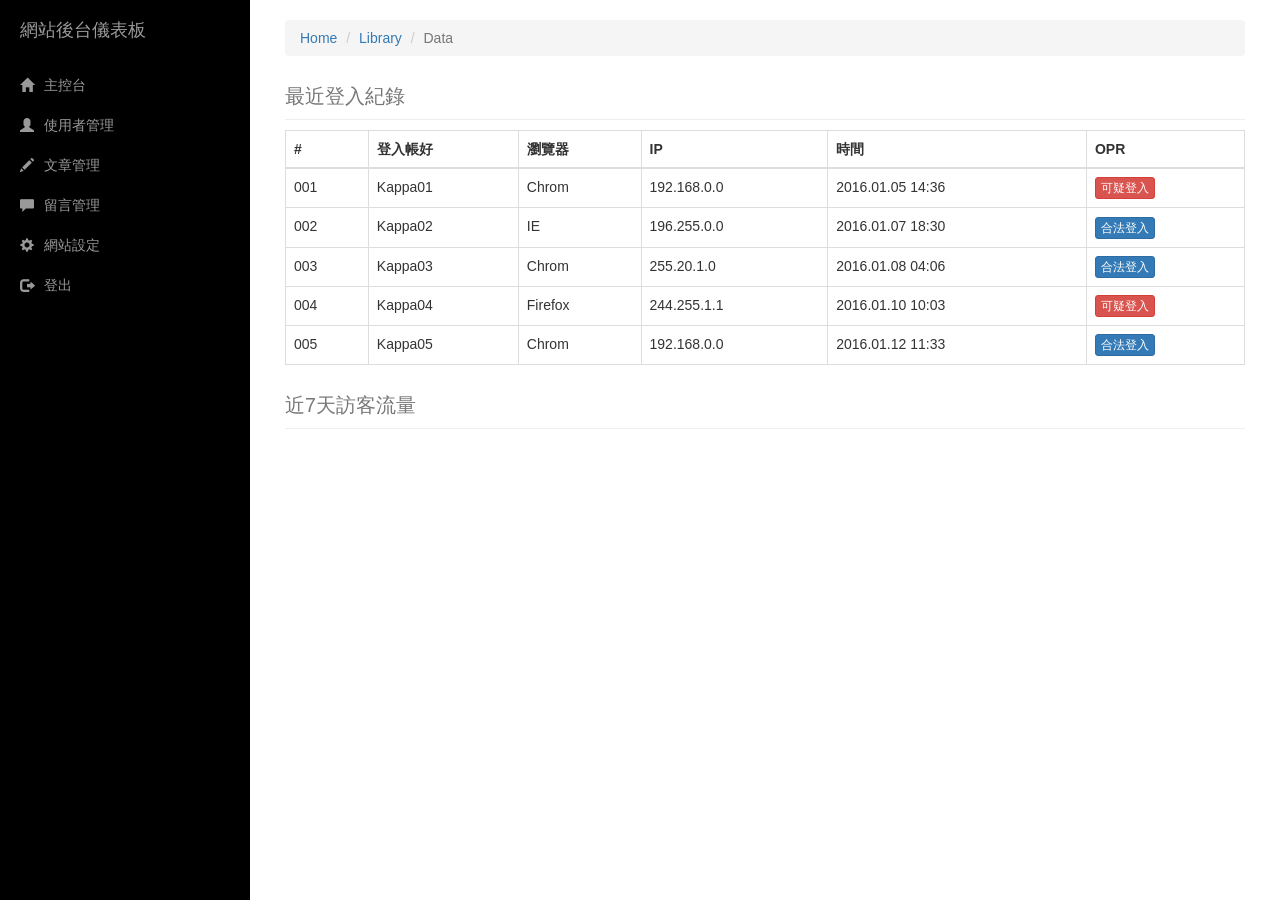
==== WebSiteBackground.html @ 118070db "first commit" ====
<!DOCTYPE html>
<html>
    <head>
        <meta charset="UTF-8">

        <!--RWD Meta-->
        <meta http-equiv="X-UA-Compatible" content="IE=edge">
        <meta name="viewport" content="width=device-width, initial-scale=1">
        <meta name="description" content="">
        <meta name="author" content="">

        <title>WebSiteBackground</title>

        <!--Bootstrap-->
        <link rel="stylesheet" href="assets/bootstrap-3.3.7/css/bootstrap.min.css">
        <script src="assets/bootstrap-3.3.7/js/bootstrap.js"></script>

        <!--CSS-->
        <!--<link rel="stylesheet" href="assets/css/reset.min.css">-->
        <link rel="stylesheet" href="assets/css/simple-sidebar.css">
        <link rel="stylesheet" href="assets/css/WebSiteBackground.css">

        <!--jQuery-->
        <script src="assets/jquery/jquery-3.1.1.min.js"></script>

        <!--JavaScript-->
        <script src="assets/js/WebSiteBackground.min.js"></script>

        <!--Highcharts-->
        <script src="https://code.highcharts.com/highcharts.js"></script>
        <script src="https://code.highcharts.com/modules/exporting.js"></script>

    </head>
    <body>
        <div id="wrapper">

            <!-- Sidebar -->
            <div id="sidebar-wrapper">
                <ul class="sidebar-nav">
                    <li class="sidebar-brand">
                        <a href="#"> 網站後台儀表板</a>
                    </li>
                    <li>
                        <a href="#"><span class="glyphicon glyphicon-home"></span>主控台</a>
                    </li>
                    <li>
                        <a href="#"><span class="glyphicon glyphicon-user"></span>使用者管理</a>
                    </li>
                    <li>
                        <a href="#"><span class="glyphicon glyphicon-pencil"></span>文章管理</a>
                    </li>
                    <li>
                        <a href="#"><span class="glyphicon glyphicon-comment"></span>留言管理</a>
                    </li>
                    <li>
                        <a href="#"><span class="glyphicon glyphicon-cog"></span>網站設定</a>
                    </li>
                    <li>
                        <a href="#"><span class="glyphicon glyphicon-log-out"></span>登出</a>
                    </li>
                </ul>
            </div>
            <!-- /#sidebar-wrapper -->

            <!-- Page Content -->
            <div id="page-content-wrapper">
                <div class="container-fluid">

                    <div class="row">
                        <div class="col-lg-12">
                            <ol class="breadcrumb">
                                <li><a href="#">Home</a></li>
                                <li><a href="#">Library</a></li>
                                <li class="active">Data</li>
                            </ol>
                        </div>
                    </div>

                    <div class="row">
                        <div class="col-md-12">
                            <div class="page-header">
                                <h2><small>最近登入紀錄</small></h2>
                            </div>
                        </div>
                    </div>

                    <div class="row">
                        <div class="col-md-12">
                            <table class="table table-bordered">

                                <thead>
                                    <tr>
                                        <th>#</th>
                                        <th>登入帳好</th>
                                        <th>瀏覽器</th>
                                        <th>IP</th>
                                        <th>時間</th>
                                        <th>OPR</th>
                                    </tr>
                                </thead>

                                <tbody>

                                    <tr>
                                        <td>001</td>
                                        <td>Kappa01</td>
                                        <td>Chrom</td>
                                        <td>192.168.0.0</td>
                                        <td>2016.01.05 14:36</td>
                                        <td>
                                            <button class="btn btn-danger btn-xs">可疑登入</button>
                                        </td>
                                    </tr>

                                    <tr>
                                        <td>002</td>
                                        <td>Kappa02</td>
                                        <td>IE</td>
                                        <td>196.255.0.0</td>
                                        <td>2016.01.07 18:30</td>
                                        <td>
                                            <button class="btn btn-primary btn-xs">合法登入</button>
                                        </td>
                                    </tr>

                                    <tr>
                                        <td>003</td>
                                        <td>Kappa03</td>
                                        <td>Chrom</td>
                                        <td>255.20.1.0</td>
                                        <td>2016.01.08 04:06</td>
                                        <td>
                                            <button class="btn btn-primary btn-xs">合法登入</button>
                                        </td>
                                    </tr>

                                    <tr>
                                        <td>004</td>
                                        <td>Kappa04</td>
                                        <td>Firefox</td>
                                        <td>244.255.1.1</td>
                                        <td>2016.01.10 10:03</td>
                                        <td>
                                            <button class="btn btn-danger btn-xs">可疑登入</button>
                                        </td>
                                    </tr>

                                    <tr>
                                        <td>005</td>
                                        <td>Kappa05</td>
                                        <td>Chrom</td>
                                        <td>192.168.0.0</td>
                                        <td>2016.01.12 11:33</td>
                                        <td>
                                            <button class="btn btn-primary btn-xs">合法登入</button>
                                        </td>
                                    </tr>
                                </tbody>
                            </table>
                        </div>
                    </div>

                    <div class="row">
                        <div class="col-md-12">
                            <div class="page-header">
                                <h2><small>近7天訪客流量</small></h2>
                            </div>
                        </div>
                    </div>

                    <div class="row">
                        <div class="col-md-12">
                            <div id="container"</div>
                        </div>
                    </div>
                </div>
                <!-- /#page-content-wrapper -->

            </div>
            <!-- /#wrapper -->

            <!-- Menu Toggle Script -->
            <script>
                $("#menu-toggle").click(function(e) {
                    e.preventDefault();
                    $("#wrapper").toggleClass("toggled");
                });
            </script>

            </body>
        </html>
---- assets/css/simple-sidebar.css ----
/*!
 * Start Bootstrap - Simple Sidebar (http://startbootstrap.com/)
 * Copyright 2013-2016 Start Bootstrap
 * Licensed under MIT (https://github.com/BlackrockDigital/startbootstrap/blob/gh-pages/LICENSE)
 */

 body {
    overflow-x: hidden;
 }

/* Toggle Styles */

#wrapper {
    padding-left: 0;
    -webkit-transition: all 0.5s ease;
    -moz-transition: all 0.5s ease;
    -o-transition: all 0.5s ease;
    transition: all 0.5s ease;
}

#wrapper.toggled {
    padding-left: 250px;
}

#sidebar-wrapper {
    z-index: 1000;
    position: fixed;
    left: 250px;
    width: 0;
    height: 100%;
    margin-left: -250px;
    overflow-y: auto;
    background: #000;
    -webkit-transition: all 0.5s ease;
    -moz-transition: all 0.5s ease;
    -o-transition: all 0.5s ease;
    transition: all 0.5s ease;
}

#wrapper.toggled #sidebar-wrapper {
    width: 250px;
}

#page-content-wrapper {
    width: 100%;
    position: absolute;
    padding: 15px;
}

#wrapper.toggled #page-content-wrapper {
    position: absolute;
    margin-right: -250px;
}

/* Sidebar Styles */

.sidebar-nav {
    position: absolute;
    top: 0;
    width: 250px;
    margin: 0;
    padding: 0;
    list-style: none;
}

.sidebar-nav li {
    text-indent: 20px;
    line-height: 40px;
}

.sidebar-nav li a {
    display: block;
    text-decoration: none;
    color: #999999;
}

.sidebar-nav li a:hover {
    text-decoration: none;
    color: #fff;
    background: rgba(255,255,255,0.2);
}

.sidebar-nav li a:active,
.sidebar-nav li a:focus {
    text-decoration: none;
}

.sidebar-nav > .sidebar-brand {
    height: 65px;
    font-size: 18px;
    line-height: 60px;
}

.sidebar-nav > .sidebar-brand a {
    color: #999999;
}

.sidebar-nav > .sidebar-brand a:hover {
    color: #fff;
    background: none;
}

@media(min-width:768px) {
    #wrapper {
        padding-left: 250px;
    }

    #wrapper.toggled {
        padding-left: 0;
    }

    #sidebar-wrapper {
        width: 250px;
    }

    #wrapper.toggled #sidebar-wrapper {
        width: 0;
    }

    #page-content-wrapper {
        padding: 20px;
        position: relative;
    }

    #wrapper.toggled #page-content-wrapper {
        position: relative;
        margin-right: 0;
    }
}
---- assets/css/WebSiteBackground.css ----
.glyphicon {
	margin-left: -20px;
    top: 2px;
    margin-right: 10px;
}

.page-header {
	margin: 0px;
    padding: 0px;
    margin-bottom: 10px;
}

.breadcrumb {
	margin-bottom: 0px;
}

.table {
	margin-bottom: 0px;
}
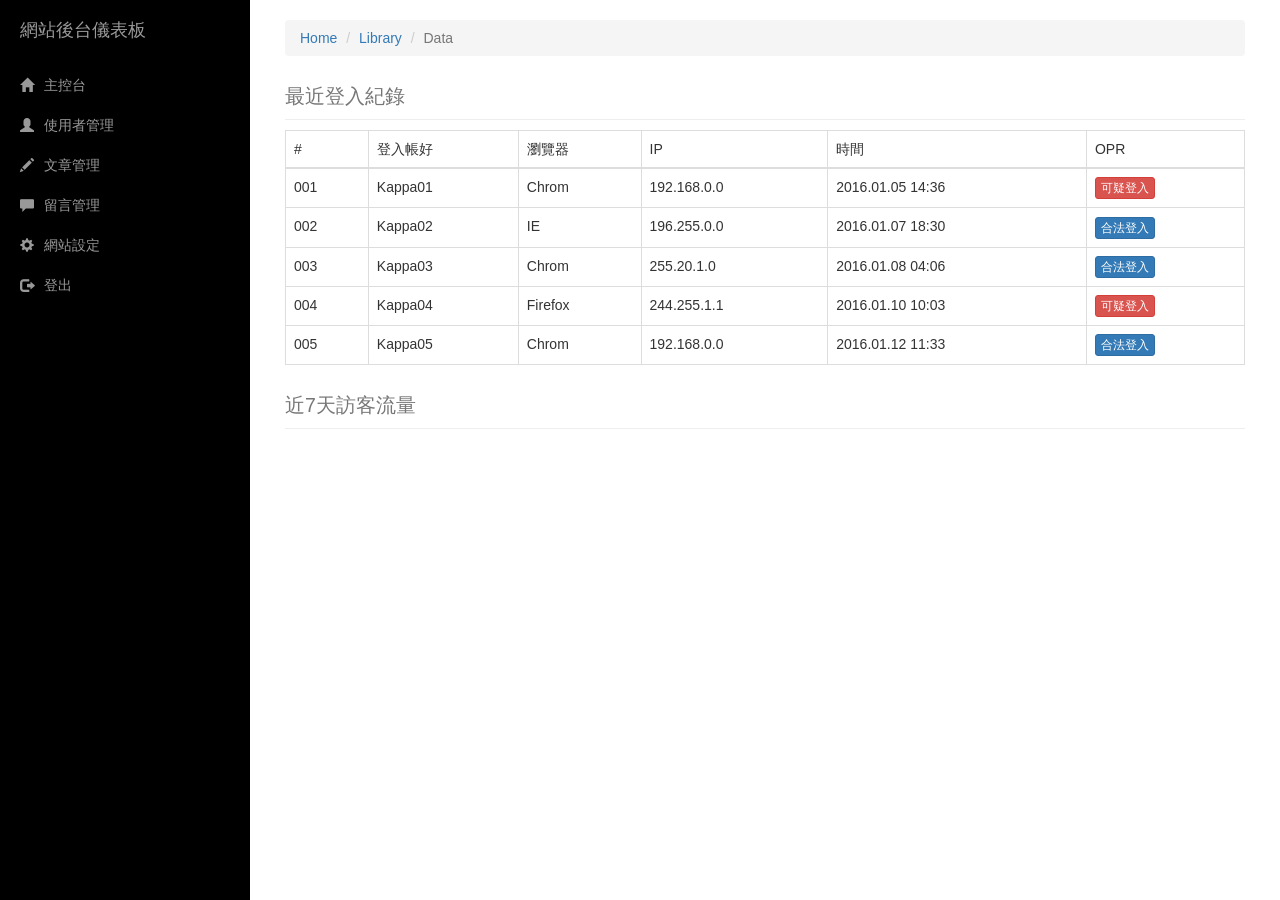
==== commit 2daa752c: "second commit" ====
--- a/WebSiteBackground.html
+++ b/WebSiteBackground.html
@@ -9,26 +9,30 @@
         <meta name="description" content="">
         <meta name="author" content="">
 
-        <title>WebSiteBackground</title>
+        <title>Web Site Background</title>
 
-        <!--Bootstrap-->
+        <!--Reset CSS-->
+        <link rel="stylesheet" href="assets/css/reset.min.css">
+        
+        <!--Bootstrap CSS-->
         <link rel="stylesheet" href="assets/bootstrap-3.3.7/css/bootstrap.min.css">
-        <script src="assets/bootstrap-3.3.7/js/bootstrap.js"></script>
-
+        
         <!--CSS-->
-        <!--<link rel="stylesheet" href="assets/css/reset.min.css">-->
         <link rel="stylesheet" href="assets/css/simple-sidebar.css">
         <link rel="stylesheet" href="assets/css/WebSiteBackground.css">
-
+        
         <!--jQuery-->
         <script src="assets/jquery/jquery-3.1.1.min.js"></script>
-
+        
+         <!--Bootstrap JS-->
+        <script src="assets/bootstrap-3.3.7/js/bootstrap.js"></script>
+        
+        <!--Highcharts JS-->
+        <script src="https://code.highcharts.com/highcharts.js"></script>
+        <script src="https://code.highcharts.com/modules/exporting.js"></script>
+        
         <!--JavaScript-->
         <script src="assets/js/WebSiteBackground.min.js"></script>
-
-        <!--Highcharts-->
-        <script src="https://code.highcharts.com/highcharts.js"></script>
-        <script src="https://code.highcharts.com/modules/exporting.js"></script>
 
     </head>
     <body>
